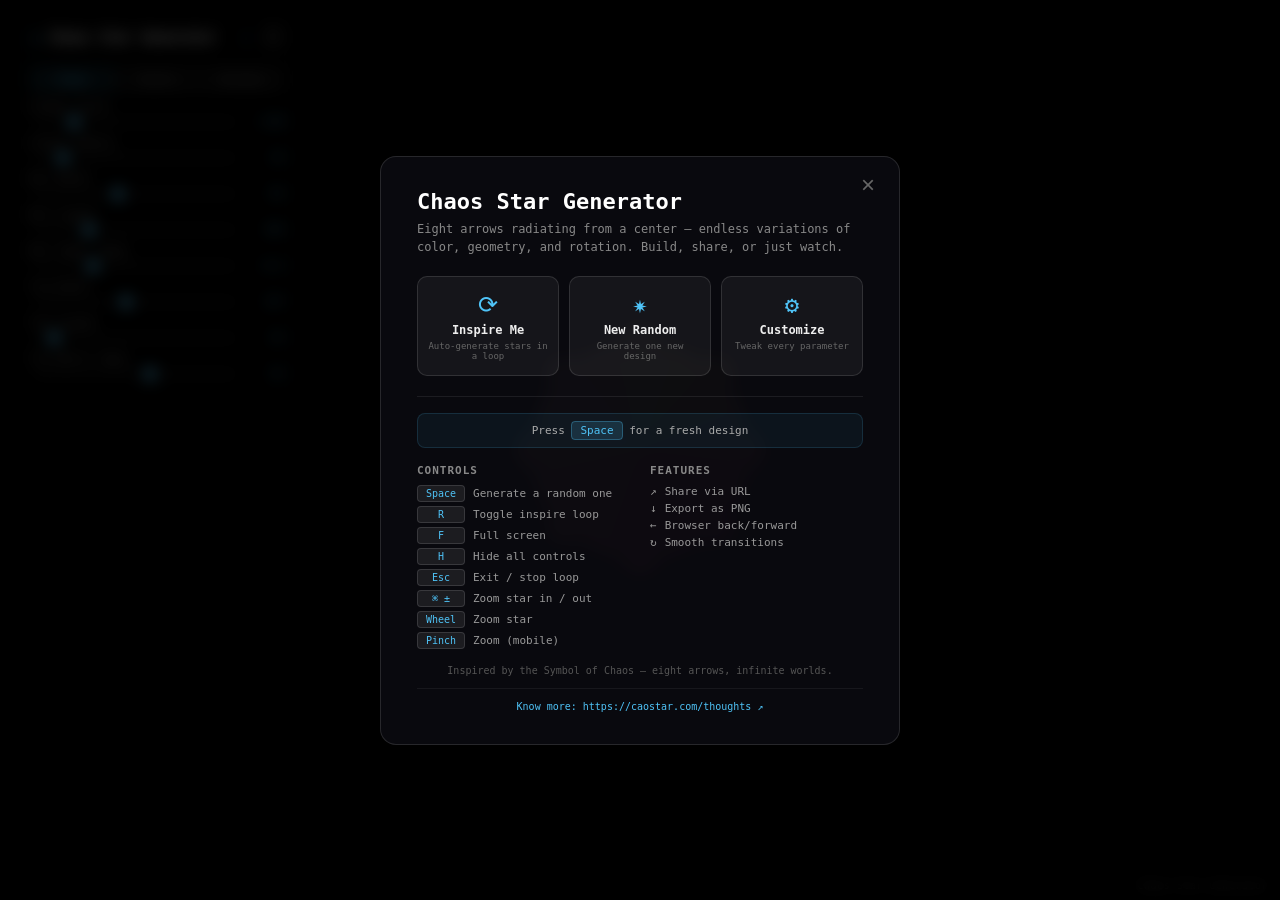
==== index.html @ b65d064f "v1: Chaos Star Generator - 8-arrow chaos star with full geometric control (bar, tip, notch, scale) -" ====
<!DOCTYPE html>
<html lang="en">
<head>
  <meta charset="UTF-8">
  <meta name="viewport" content="width=device-width, initial-scale=1.0, maximum-scale=1.0, user-scalable=no">
  <title>Chaos Star Generator</title>
  <meta name="description" content="Generate your own Chaos Star or just get some random inspiration.">
  <link rel="stylesheet" href="css/styles.css">
  <script src="https://cdn.jsdelivr.net/npm/gsap@3.12.5/dist/gsap.min.js"></script>
</head>
<body>
  <canvas id="starCanvas" width="1024" height="768"></canvas>

  <!-- Controls panel -->
  <div id="controls-panel" class="cp-panel">
    <div class="cp-tab" id="cpTabHeader">
      <span class="cp-tab-icon">✷</span>
      <span class="cp-tab-label">Chaos Star Generator</span>
      <span class="cp-tab-status" id="cpStatus">●</span>
      <button class="cp-help-btn" id="cpHelp" title="What is this?">?</button>
    </div>
    <div class="cp-body" id="cpBody">
      <!-- Tabs -->
      <div class="ctrl-tabs">
        <button class="ctrl-tab active" data-tab="shape">Shape</button>
        <button class="ctrl-tab" data-tab="colors">Colors</button>
        <button class="ctrl-tab" data-tab="actions">Actions</button>
      </div>

      <!-- Tab content containers -->
      <div class="ctrl-tab-content active" data-content="shape" id="tabShape"></div>
      <div class="ctrl-tab-content" data-content="colors" id="tabColors"></div>
      <div class="ctrl-tab-content" data-content="actions" id="tabActions">
        <button class="cp-btn cp-btn-start" id="reRandom">⟳ Inspire me randomly</button>
        <div class="cs-row">
          <div class="cs-label">Transition (ms)</div>
          <div class="cs-slider-wrap">
            <input type="range" id="speedSlider" class="cs-slider" min="100" max="3000" step="50" value="1700">
            <span class="cs-val" id="speedVal">1700</span>
          </div>
        </div>
        <div style="height:8px"></div>
        <button class="cp-btn" id="saveIt" style="width:100%; margin-bottom:6px;">↓ Save PNG</button>
        <label class="cs-toggle-wrap" style="margin-bottom:10px; gap:8px;">
          <input type="checkbox" id="chooseTransparent" class="cs-toggle" checked>
          <span class="cs-toggle-indicator"></span>
          <span style="font-size:10px; color:#aaa;">Transparent background</span>
        </label>
        <button class="cp-btn" id="copyUrlBtn" style="width:100%; margin-bottom:6px;">⌘ Copy share URL</button>
        <button class="cp-btn hiddenOnMobile" id="goFullScreen" style="width:100%;">⛶ Full screen</button>

        <div class="ctrl-keys" style="margin-top:14px;">
          <div class="ctrl-key-row"><kbd>Space</kbd><span>Generate a random one</span></div>
          <div class="ctrl-key-row"><kbd>R</kbd><span>Toggle inspire</span></div>
          <div class="ctrl-key-row"><kbd>F</kbd><span>Full screen</span></div>
          <div class="ctrl-key-row"><kbd>H</kbd><span>Hide controls</span></div>
          <div class="ctrl-key-row"><kbd>Esc</kbd><span>Exit / stop</span></div>
          <div class="ctrl-key-row"><kbd>⌘ /Wheel</kbd><span>Zoom star</span></div>
        </div>
      </div>
    </div>
  </div>

  <div id="bottomInfos">
    <span class="simpleText">Chaos Star Generator</span>
  </div>

  <div id="toast"></div>

  <div id="welcome-modal" style="display:none;">
    <div class="wm-card">
      <button class="wm-close" id="wmClose" aria-label="Close">×</button>
      <h2 class="wm-title">Chaos Star Generator</h2>
      <p class="wm-subtitle">
        Eight arrows radiating from a center — endless variations of color, geometry, and rotation.
        Build, share, or just watch.
      </p>

      <div class="wm-actions">
        <button class="wm-btn wm-btn-stream" data-action="inspire">
          <span class="wm-btn-icon">⟳</span>
          <span class="wm-btn-label">Inspire Me</span>
          <span class="wm-btn-desc">Auto-generate stars in a loop</span>
        </button>
        <button class="wm-btn wm-btn-hand" data-action="random">
          <span class="wm-btn-icon">✷</span>
          <span class="wm-btn-label">New Random</span>
          <span class="wm-btn-desc">Generate one new design</span>
        </button>
        <button class="wm-btn wm-btn-random" data-action="customize">
          <span class="wm-btn-icon">⚙</span>
          <span class="wm-btn-label">Customize</span>
          <span class="wm-btn-desc">Tweak every parameter</span>
        </button>
      </div>

      <div class="wm-divider"></div>

      <div class="wm-featured">
        <div class="wm-feat">
          Press <kbd>Space</kbd> for a fresh design
        </div>
      </div>

      <div class="wm-sections">
        <div class="wm-section">
          <h3>Controls</h3>
          <div class="wm-keys">
            <div class="wm-key-row"><kbd>Space</kbd><span>Generate a random one</span></div>
            <div class="wm-key-row"><kbd>R</kbd><span>Toggle inspire loop</span></div>
            <div class="wm-key-row"><kbd>F</kbd><span>Full screen</span></div>
            <div class="wm-key-row"><kbd>H</kbd><span>Hide all controls</span></div>
            <div class="wm-key-row"><kbd>Esc</kbd><span>Exit / stop loop</span></div>
            <div class="wm-key-row"><kbd>⌘ ±</kbd><span>Zoom star in / out</span></div>
            <div class="wm-key-row"><kbd>Wheel</kbd><span>Zoom star</span></div>
            <div class="wm-key-row"><kbd>Pinch</kbd><span>Zoom (mobile)</span></div>
          </div>
        </div>
        <div class="wm-section">
          <h3>Features</h3>
          <div class="wm-keys">
            <div class="wm-key-row"><span>↗</span><span>Share via URL</span></div>
            <div class="wm-key-row"><span>↓</span><span>Export as PNG</span></div>
            <div class="wm-key-row"><span>←</span><span>Browser back/forward</span></div>
            <div class="wm-key-row"><span>↻</span><span>Smooth transitions</span></div>
          </div>
        </div>
      </div>

      <p class="wm-footer">Inspired by the Symbol of Chaos — eight arrows, infinite worlds.</p>
      <div class="wm-links">
        <p>
          <a href="https://caostar.com/thoughts" target="_blank" rel="noopener">Know more: https://caostar.com/thoughts ↗</a>
        </p>
      </div>
    </div>
  </div>

  <script type="module" src="js/main.js"></script>
</body>
</html>
---- css/styles.css ----
* { box-sizing: border-box; }

html, body {
  margin: 0;
  padding: 0;
  height: 100%;
  overflow: hidden;
  background: #000;
  color: #eee;
  font-family: 'SF Mono', 'Fira Code', 'Menlo', 'Consolas', monospace;
  font-size: 12px;
  -webkit-text-size-adjust: 100%;
}

#starCanvas {
  display: block;
  position: absolute;
  inset: 0;
  width: 100%;
  height: 100%;
  background: #000;
}

/* --- Bottom info --- */
#bottomInfos {
  position: fixed;
  bottom: 8px;
  right: 12px;
  z-index: 10;
  pointer-events: none;
}
.simpleText {
  font-size: 10px;
  color: #555;
  letter-spacing: 0.5px;
}

/* --- Glass control panel (matches caostar /chaos-follows-you/) --- */
.cp-panel {
  position: fixed;
  left: 16px;
  top: 16px;
  display: flex;
  flex-direction: column;
  background: rgba(0, 0, 0, 0.85);
  border: 1px solid rgba(255, 255, 255, 0.15);
  border-radius: 12px;
  color: #eee;
  font-family: 'SF Mono', 'Fira Code', monospace;
  font-size: 12px;
  z-index: 10000;
  backdrop-filter: blur(10px);
  -webkit-backdrop-filter: blur(10px);
  box-shadow: 0 4px 24px rgba(0, 0, 0, 0.5);
  user-select: none;
  min-width: 44px;
  transition: width 0.2s ease;
}

.cp-tab {
  display: flex;
  align-items: center;
  gap: 8px;
  padding: 10px 14px;
  cursor: pointer;
  border-bottom: 1px solid transparent;
  border-radius: 12px 12px 0 0;
}
.cp-tab:hover { background: rgba(255, 255, 255, 0.04); }
.cp-panel.collapsed .cp-tab { border-radius: 12px; border-bottom-color: transparent; }
.cp-panel:not(.collapsed) .cp-tab { border-bottom-color: rgba(255, 255, 255, 0.1); }

.cp-tab-icon {
  font-size: 16px;
  color: #4fc3f7;
}
.cp-tab-label {
  font-weight: bold;
  font-size: 14px;
}
.cp-tab-status {
  margin-left: auto;
  font-size: 11px;
  color: #4fc3f7;
  transition: opacity 0.2s;
  opacity: 0.4;
}
.cp-tab-status.active {
  opacity: 1;
  animation: pulse 1.5s ease-in-out infinite;
}
@keyframes pulse {
  0%, 100% { opacity: 1; }
  50% { opacity: 0.4; }
}

.cp-body {
  padding: 10px 14px;
  width: 280px;
  max-height: calc(100vh - 80px);
  overflow-y: auto;
  scrollbar-width: thin;
  scrollbar-color: rgba(255, 255, 255, 0.15) transparent;
}
.cp-panel.collapsed .cp-body { display: none; }

.cp-body::-webkit-scrollbar { width: 5px; }
.cp-body::-webkit-scrollbar-thumb { background: rgba(255, 255, 255, 0.15); border-radius: 3px; }

/* --- Tabs inside panel --- */
.ctrl-tabs {
  display: flex;
  gap: 2px;
  margin-bottom: 10px;
}
.ctrl-tab {
  flex: 1;
  background: rgba(255, 255, 255, 0.05);
  border: 1px solid rgba(255, 255, 255, 0.1);
  color: #888;
  padding: 5px 4px;
  border-radius: 4px;
  cursor: pointer;
  font-size: 10px;
  font-family: inherit;
  transition: all 0.15s;
}
.ctrl-tab:hover { background: rgba(255, 255, 255, 0.1); color: #ccc; }
.ctrl-tab.active {
  background: rgba(79, 195, 247, 0.12);
  color: #4fc3f7;
  border-color: rgba(79, 195, 247, 0.3);
}

.ctrl-tab-content { display: none; }
.ctrl-tab-content.active { display: block; }

/* --- Control rows --- */
.cs-row {
  display: flex;
  flex-direction: column;
  gap: 4px;
  margin-bottom: 10px;
}
.cs-label {
  font-size: 10px;
  color: #aaa;
  letter-spacing: 0.5px;
}
.cs-slider-wrap {
  display: flex;
  align-items: center;
  gap: 8px;
}
.cs-slider {
  flex: 1;
  height: 4px;
  -webkit-appearance: none;
  appearance: none;
  background: rgba(255, 255, 255, 0.12);
  border-radius: 2px;
  outline: none;
  cursor: pointer;
}
.cs-slider::-webkit-slider-thumb {
  -webkit-appearance: none;
  width: 12px;
  height: 12px;
  background: #4fc3f7;
  border-radius: 50%;
  cursor: pointer;
  border: none;
}
.cs-slider::-moz-range-thumb {
  width: 12px;
  height: 12px;
  background: #4fc3f7;
  border-radius: 50%;
  cursor: pointer;
  border: none;
}
.cs-val {
  font-size: 10px;
  color: #4fc3f7;
  min-width: 36px;
  text-align: right;
  font-variant-numeric: tabular-nums;
}

/* Buttons */
.cp-btn {
  background: rgba(255, 255, 255, 0.08);
  border: 1px solid rgba(255, 255, 255, 0.15);
  color: #ddd;
  padding: 8px 12px;
  border-radius: 6px;
  cursor: pointer;
  font-size: 11px;
  font-family: inherit;
  transition: all 0.15s;
  width: 100%;
  margin-bottom: 6px;
}
.cp-btn:hover { background: rgba(255, 255, 255, 0.15); border-color: rgba(255, 255, 255, 0.25); }

.cp-btn-start {
  background: rgba(79, 195, 247, 0.12);
  border-color: rgba(79, 195, 247, 0.3);
  color: #4fc3f7;
  font-weight: bold;
  padding: 10px 12px;
}
.cp-btn-start:hover { background: rgba(79, 195, 247, 0.22); }
.cp-btn-start.active {
  background: rgba(79, 195, 247, 0.25);
  color: #fff;
  border-color: #4fc3f7;
  animation: pulse 1.5s ease-in-out infinite;
}

/* Toggle */
.cs-toggle-wrap {
  display: inline-flex;
  align-items: center;
  cursor: pointer;
}
.cs-toggle { display: none; }
.cs-toggle-indicator {
  width: 28px;
  height: 14px;
  background: rgba(255, 255, 255, 0.12);
  border-radius: 7px;
  position: relative;
  transition: background 0.2s;
  flex-shrink: 0;
}
.cs-toggle-indicator::after {
  content: '';
  position: absolute;
  top: 2px;
  left: 2px;
  width: 10px;
  height: 10px;
  background: #888;
  border-radius: 50%;
  transition: all 0.2s;
}
.cs-toggle:checked + .cs-toggle-indicator { background: rgba(79, 195, 247, 0.3); }
.cs-toggle:checked + .cs-toggle-indicator::after { left: 16px; background: #4fc3f7; }

/* Select dropdown */
.cs-select {
  flex: 1;
  background: rgba(255, 255, 255, 0.06);
  border: 1px solid rgba(255, 255, 255, 0.12);
  color: #ccc;
  padding: 5px 6px;
  border-radius: 4px;
  font-size: 10px;
  font-family: inherit;
  outline: none;
  text-transform: capitalize;
  cursor: pointer;
}
.cs-select:focus { border-color: rgba(79, 195, 247, 0.5); }

/* Color input */
.cs-color {
  -webkit-appearance: none;
  appearance: none;
  width: 36px;
  height: 22px;
  border: 1px solid rgba(255, 255, 255, 0.12);
  border-radius: 4px;
  cursor: pointer;
  background: none;
  padding: 0;
  flex-shrink: 0;
}
.cs-color::-webkit-color-swatch-wrapper { padding: 2px; }
.cs-color::-webkit-color-swatch { border: none; border-radius: 2px; }
.cs-color::-moz-color-swatch { border: none; border-radius: 2px; }

/* Color row layout */
.cs-color-row {
  display: flex;
  align-items: center;
  justify-content: space-between;
  margin-bottom: 10px;
}
.cs-color-row .cs-label { margin-bottom: 0; flex: 1; }

/* Gradient editor */
.gradient-preview {
  height: 16px;
  border: 1px solid rgba(255, 255, 255, 0.12);
  border-radius: 4px;
  margin: 6px 0;
}
.gradient-stops-list {
  display: flex;
  flex-direction: column;
  gap: 4px;
  max-height: 160px;
  overflow-y: auto;
  scrollbar-width: thin;
  scrollbar-color: rgba(255, 255, 255, 0.15) transparent;
}
.gradient-stop-row {
  display: grid;
  grid-template-columns: 30px 1fr 32px 18px;
  align-items: center;
  gap: 6px;
}
.gradient-stop-row .cs-color {
  width: 100%;
  height: 18px;
}
.gradient-pos-slider {
  -webkit-appearance: none;
  appearance: none;
  height: 3px;
  background: rgba(255, 255, 255, 0.12);
  border-radius: 2px;
  outline: none;
  cursor: pointer;
  width: 100%;
}
.gradient-pos-slider::-webkit-slider-thumb {
  -webkit-appearance: none;
  width: 10px;
  height: 10px;
  background: #4fc3f7;
  border-radius: 50%;
  cursor: pointer;
  border: none;
}
.gradient-pos-slider::-moz-range-thumb {
  width: 10px;
  height: 10px;
  background: #4fc3f7;
  border-radius: 50%;
  cursor: pointer;
  border: none;
}
.gradient-pos-label {
  font-size: 9.5px;
  color: #888;
  text-align: right;
  font-variant-numeric: tabular-nums;
}
.btn-remove {
  background: transparent;
  border: none;
  color: #666;
  cursor: pointer;
  font-size: 14px;
  padding: 0;
  line-height: 1;
}
.btn-remove:hover:not(:disabled) { color: #ff5555; }
.btn-remove:disabled { opacity: 0.25; cursor: default; }

.dg-add-stop {
  margin-top: 8px;
  background: rgba(255, 255, 255, 0.06);
  border: 1px solid rgba(255, 255, 255, 0.12);
  color: #aaa;
  font-family: inherit;
  font-size: 10px;
  padding: 5px 10px;
  border-radius: 4px;
  cursor: pointer;
  width: 100%;
  transition: all 0.15s;
}
.dg-add-stop:hover {
  background: rgba(255, 255, 255, 0.12);
  color: #ddd;
}

/* Keyboard shortcut rows */
.ctrl-keys {
  display: flex;
  flex-direction: column;
  gap: 4px;
  border-top: 1px solid rgba(255, 255, 255, 0.06);
  padding-top: 10px;
}
.ctrl-key-row {
  display: flex;
  align-items: center;
  gap: 8px;
  font-size: 10px;
}
.ctrl-key-row kbd {
  background: rgba(255, 255, 255, 0.1);
  border: 1px solid rgba(255, 255, 255, 0.15);
  border-radius: 3px;
  padding: 2px 6px;
  font-size: 10px;
  font-family: inherit;
  color: #4fc3f7;
  min-width: 50px;
  text-align: center;
}
.ctrl-key-row span { color: #aaa; }

/* Hide controls (H key) */
.controls-hidden #controls-panel,
.controls-hidden #bottomInfos { display: none; }

/* Toast */
#toast {
  position: fixed;
  bottom: 32px;
  left: 50%;
  transform: translateX(-50%) translateY(80px);
  background: rgba(0, 0, 0, 0.85);
  color: #4fc3f7;
  border: 1px solid rgba(79, 195, 247, 0.3);
  padding: 10px 18px;
  border-radius: 8px;
  font-size: 11px;
  backdrop-filter: blur(10px);
  -webkit-backdrop-filter: blur(10px);
  opacity: 0;
  transition: transform 0.3s, opacity 0.3s;
  pointer-events: none;
  z-index: 1000;
}
#toast.show {
  transform: translateX(-50%) translateY(0);
  opacity: 1;
}

/* --- Welcome modal (matches caostar /chaos-follows-you/) --- */
#welcome-modal {
  position: fixed;
  inset: 0;
  display: flex;
  align-items: center;
  justify-content: center;
  background: rgba(0, 0, 0, 0.7);
  z-index: 50000;
  opacity: 0;
  transition: opacity 0.4s ease;
  backdrop-filter: blur(8px);
  -webkit-backdrop-filter: blur(8px);
}
#welcome-modal.visible { opacity: 1; }

.wm-card {
  position: relative;
  background: rgba(10, 10, 15, 0.95);
  border: 1px solid rgba(255, 255, 255, 0.12);
  border-radius: 16px;
  padding: 32px 36px;
  max-width: 520px;
  width: calc(100vw - 40px);
  max-height: calc(100vh - 40px);
  overflow-y: auto;
  color: #ddd;
  font-family: 'SF Mono', 'Fira Code', monospace;
  box-shadow: 0 8px 40px rgba(0, 0, 0, 0.6);
  scrollbar-width: thin;
  scrollbar-color: rgba(255, 255, 255, 0.1) transparent;
}

.wm-close {
  position: absolute;
  top: 12px;
  right: 16px;
  background: none;
  border: none;
  color: #666;
  font-size: 24px;
  cursor: pointer;
  padding: 4px 8px;
  line-height: 1;
  transition: color 0.15s;
}
.wm-close:hover { color: #eee; }

.wm-title {
  font-size: 22px;
  font-weight: bold;
  color: #fff;
  margin: 0 0 6px;
}
.wm-subtitle {
  font-size: 12px;
  color: #888;
  margin: 0 0 20px;
  line-height: 1.5;
}

.wm-actions {
  display: flex;
  gap: 10px;
  margin-bottom: 20px;
}
.wm-btn {
  flex: 1;
  display: flex;
  flex-direction: column;
  align-items: center;
  gap: 4px;
  padding: 14px 8px;
  background: rgba(255, 255, 255, 0.05);
  border: 1px solid rgba(255, 255, 255, 0.12);
  border-radius: 10px;
  color: #ddd;
  cursor: pointer;
  font-family: inherit;
  transition: all 0.2s;
}
.wm-btn:hover {
  background: rgba(255, 255, 255, 0.1);
  border-color: rgba(255, 255, 255, 0.25);
  transform: translateY(-2px);
}
.wm-btn-icon { font-size: 24px; color: #4fc3f7; }
.wm-btn-label { font-size: 12px; font-weight: bold; color: #eee; }
.wm-btn-desc { font-size: 9px; color: #666; text-align: center; }

.wm-btn-stream:hover { border-color: rgba(79, 195, 247, 0.4); }
.wm-btn-hand:hover { border-color: rgba(129, 199, 132, 0.4); }
.wm-btn-random:hover { border-color: rgba(255, 183, 77, 0.4); }

.wm-divider {
  height: 1px;
  background: rgba(255, 255, 255, 0.08);
  margin: 0 0 16px;
}

.wm-featured {
  display: flex;
  gap: 16px;
  margin-bottom: 16px;
}
.wm-feat {
  flex: 1;
  background: rgba(79, 195, 247, 0.06);
  border: 1px solid rgba(79, 195, 247, 0.15);
  border-radius: 8px;
  padding: 10px 12px;
  font-size: 11px;
  color: #aaa;
  text-align: center;
}
.wm-feat kbd {
  background: rgba(79, 195, 247, 0.15);
  border: 1px solid rgba(79, 195, 247, 0.3);
  border-radius: 4px;
  padding: 2px 8px;
  font-size: 11px;
  font-family: inherit;
  color: #4fc3f7;
}

.wm-sections {
  display: flex;
  gap: 20px;
  margin-bottom: 16px;
}
.wm-section { flex: 1; }
.wm-section h3 {
  font-size: 11px;
  color: #888;
  margin: 0 0 8px;
  text-transform: uppercase;
  letter-spacing: 1px;
  font-weight: bold;
}
.wm-keys {
  display: flex;
  flex-direction: column;
  gap: 4px;
}
.wm-key-row {
  display: flex;
  align-items: center;
  gap: 8px;
  font-size: 11px;
}
.wm-key-row kbd {
  background: rgba(255, 255, 255, 0.08);
  border: 1px solid rgba(255, 255, 255, 0.12);
  border-radius: 4px;
  padding: 2px 8px;
  font-size: 10px;
  font-family: inherit;
  color: #4fc3f7;
  min-width: 48px;
  text-align: center;
}
.wm-key-row span { color: #999; }

.wm-footer {
  font-size: 10px;
  color: #555;
  text-align: center;
  margin: 0 0 12px;
}
.wm-links {
  border-top: 1px solid rgba(255, 255, 255, 0.06);
  padding-top: 12px;
}
.wm-links p {
  font-size: 10px;
  color: #666;
  margin: 0;
  text-align: center;
}
.wm-links a {
  color: #4fc3f7;
  text-decoration: none;
  transition: color 0.15s;
}
.wm-links a:hover { color: #81d4fa; }

/* "?" help icon on the panel header */
.cp-help-btn {
  background: rgba(255, 255, 255, 0.08);
  border: 1px solid rgba(255, 255, 255, 0.15);
  color: #aaa;
  width: 20px;
  height: 20px;
  border-radius: 50%;
  font-size: 11px;
  cursor: pointer;
  font-family: inherit;
  display: inline-flex;
  align-items: center;
  justify-content: center;
  margin-left: 6px;
  padding: 0;
  transition: all 0.15s;
}
.cp-help-btn:hover {
  background: rgba(79, 195, 247, 0.2);
  border-color: rgba(79, 195, 247, 0.4);
  color: #4fc3f7;
}

@media (max-width: 700px) {
  .hiddenOnMobile { display: none; }

  .cp-panel {
    left: 8px;
    top: 8px;
    right: 8px;
    width: auto;
    max-width: calc(100vw - 16px);
  }
  .cp-body {
    width: 100%;
    max-height: calc(100vh - 80px);
    max-height: calc(100dvh - 80px);
    padding: 12px 14px;
  }

  /* Bigger touch targets on mobile */
  .ctrl-tab { padding: 8px 6px; font-size: 12px; }
  .cs-slider { height: 8px; border-radius: 4px; }
  .cs-slider::-webkit-slider-thumb { width: 20px; height: 20px; }
  .cs-slider::-moz-range-thumb { width: 20px; height: 20px; }
  .gradient-pos-slider { height: 6px; }
  .gradient-pos-slider::-webkit-slider-thumb { width: 16px; height: 16px; }
  .gradient-pos-slider::-moz-range-thumb { width: 16px; height: 16px; }
  .cs-toggle-indicator { width: 36px; height: 18px; border-radius: 9px; }
  .cs-toggle-indicator::after { width: 14px; height: 14px; }
  .cs-toggle:checked + .cs-toggle-indicator::after { left: 20px; }
  .cs-color { height: 28px; }
  .cp-btn { padding: 10px 14px; font-size: 12px; }
  .cs-val { font-size: 11px; }
  .cs-label { font-size: 11px; }

  .gradient-stops-list { max-height: 180px; }
  .gradient-stop-row { grid-template-columns: 36px 1fr 36px 24px; gap: 8px; }

  #bottomInfos { display: none; }

  /* Welcome modal */
  .wm-card {
    padding: 20px 18px;
    border-radius: 12px;
    max-height: calc(100vh - 24px);
    max-height: calc(100dvh - 24px);
  }
  .wm-title { font-size: 18px; }
  .wm-actions { flex-direction: column; gap: 8px; }
  .wm-btn { flex-direction: row; gap: 10px; padding: 12px 16px; align-items: center; }
  .wm-btn-icon { font-size: 22px; }
  .wm-btn-label { font-size: 14px; }
  .wm-btn-desc { font-size: 11px; text-align: left; }
  .wm-sections { flex-direction: column; gap: 8px; }
  .wm-featured { flex-direction: column; gap: 6px; }
}

/* Prevent iOS-style page scroll bounce */
html, body { overscroll-behavior: none; touch-action: none; }
#controls-panel, #welcome-modal { touch-action: auto; }
.cs-slider, .gradient-pos-slider, .cs-color, .cs-select, input, button, select, label {
  touch-action: manipulation;
}
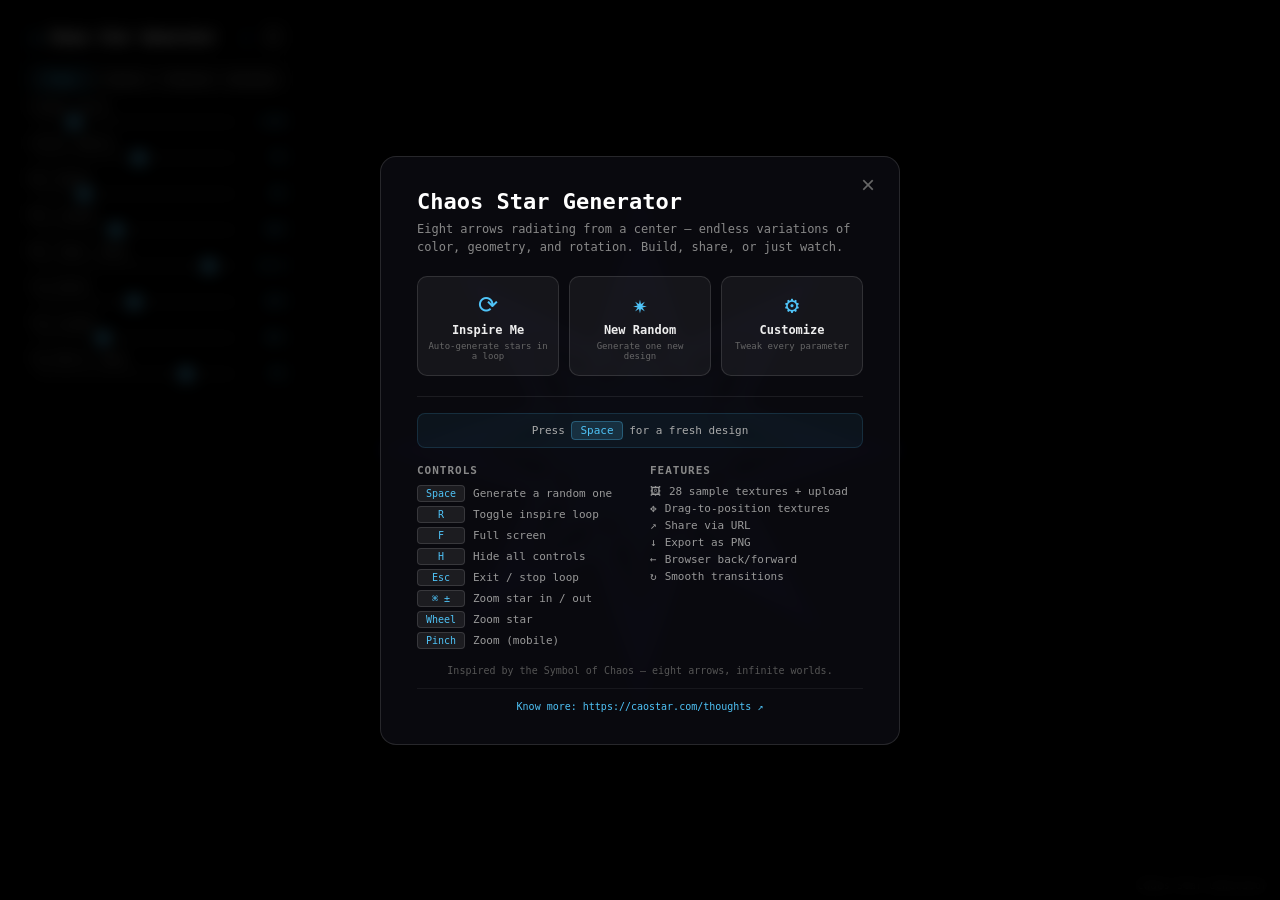
==== commit 30e1e735: "first deploy" ====
--- a/index.html
+++ b/index.html
@@ -2,10 +2,55 @@
 <html lang="en">
 <head>
   <meta charset="UTF-8">
-  <meta name="viewport" content="width=device-width, initial-scale=1.0, maximum-scale=1.0, user-scalable=no">
+  <meta name="viewport" content="width=device-width, initial-scale=1.0, maximum-scale=1.0, user-scalable=no, viewport-fit=cover">
+  <meta name="theme-color" content="#000000">
+  <meta name="color-scheme" content="dark">
+
   <title>Chaos Star Generator</title>
   <meta name="description" content="Generate your own Chaos Star or just get some random inspiration.">
-  <link rel="stylesheet" href="css/styles.css">
+  <meta name="application-name" content="Chaos Star">
+
+  <!-- PWA / Add to Home Screen -->
+  <link rel="manifest" href="manifest.webmanifest">
+  <meta name="mobile-web-app-capable" content="yes">
+  <meta name="apple-mobile-web-app-capable" content="yes">
+  <meta name="apple-mobile-web-app-title" content="Chaos Star">
+  <meta name="apple-mobile-web-app-status-bar-style" content="black-translucent">
+
+  <!-- Icons -->
+  <link rel="icon" type="image/png" href="chaos-star-generator-files/assets/160x160.png">
+  <link rel="shortcut icon" href="chaos-star-generator-files/assets/160x160.png">
+  <link rel="apple-touch-icon" sizes="57x57" href="chaos-star-generator-files/assets/57x57.png">
+  <link rel="apple-touch-icon" sizes="72x72" href="chaos-star-generator-files/assets/72x72.png">
+  <link rel="apple-touch-icon" sizes="114x114" href="chaos-star-generator-files/assets/114x114.png">
+  <link rel="apple-touch-icon" sizes="160x160" href="chaos-star-generator-files/assets/160x160.png">
+  <link rel="apple-touch-icon" href="chaos-star-generator-files/assets/160x160.png">
+  <link rel="apple-touch-startup-image" href="chaos-star-generator-files/assets/startup.png">
+
+  <!-- Open Graph -->
+  <meta property="og:type" content="website">
+  <meta property="og:url" content="https://caostar.com/">
+  <meta property="og:title" content="Chaos Star Generator">
+  <meta property="og:description" content="Generate your own Chaos Star or just get some random inspiration.">
+  <meta property="og:image" content="chaos-star-generator-files/assets/160x160.png">
+  <meta property="og:image:width" content="160">
+  <meta property="og:image:height" content="160">
+  <meta property="og:image:alt" content="Chaos Star icon">
+  <meta property="fb:app_id" content="547136968660417">
+
+  <!-- Twitter card -->
+  <meta name="twitter:card" content="summary_large_image">
+  <meta name="twitter:title" content="Chaos Star Generator">
+  <meta name="twitter:description" content="Generate your own Chaos Star or just get some random inspiration.">
+  <meta name="twitter:image" content="chaos-star-generator-files/assets/160x160.png">
+
+  <!-- Microsoft tile -->
+  <meta name="msapplication-TileColor" content="#000000">
+  <meta name="msapplication-TileImage" content="chaos-star-generator-files/assets/160x160.png">
+
+  <link rel="canonical" href="./">
+
+  <link rel="stylesheet" href="chaos-star-generator-files/css/styles.css">
   <script src="https://cdn.jsdelivr.net/npm/gsap@3.12.5/dist/gsap.min.js"></script>
 </head>
 <body>
@@ -24,12 +69,14 @@
       <div class="ctrl-tabs">
         <button class="ctrl-tab active" data-tab="shape">Shape</button>
         <button class="ctrl-tab" data-tab="colors">Colors</button>
+        <button class="ctrl-tab" data-tab="texture">Texture</button>
         <button class="ctrl-tab" data-tab="actions">Actions</button>
       </div>
 
       <!-- Tab content containers -->
       <div class="ctrl-tab-content active" data-content="shape" id="tabShape"></div>
       <div class="ctrl-tab-content" data-content="colors" id="tabColors"></div>
+      <div class="ctrl-tab-content" data-content="texture" id="tabTexture"></div>
       <div class="ctrl-tab-content" data-content="actions" id="tabActions">
         <button class="cp-btn cp-btn-start" id="reRandom">⟳ Inspire me randomly</button>
         <div class="cs-row">
@@ -119,6 +166,8 @@
         <div class="wm-section">
           <h3>Features</h3>
           <div class="wm-keys">
+            <div class="wm-key-row"><span>🖼</span><span>28 sample textures + upload</span></div>
+            <div class="wm-key-row"><span>✥</span><span>Drag-to-position textures</span></div>
             <div class="wm-key-row"><span>↗</span><span>Share via URL</span></div>
             <div class="wm-key-row"><span>↓</span><span>Export as PNG</span></div>
             <div class="wm-key-row"><span>←</span><span>Browser back/forward</span></div>
@@ -136,6 +185,6 @@
     </div>
   </div>
 
-  <script type="module" src="js/main.js"></script>
+  <script type="module" src="chaos-star-generator-files/js/main.js"></script>
 </body>
 </html>
--- a/chaos-star-generator-files/css/styles.css
+++ b/chaos-star-generator-files/css/styles.css
@@ -0,0 +1,761 @@
+* { box-sizing: border-box; }
+
+html, body {
+  margin: 0;
+  padding: 0;
+  height: 100%;
+  overflow: hidden;
+  background: #000;
+  color: #eee;
+  font-family: 'SF Mono', 'Fira Code', 'Menlo', 'Consolas', monospace;
+  font-size: 12px;
+  -webkit-text-size-adjust: 100%;
+}
+
+#starCanvas {
+  display: block;
+  position: absolute;
+  inset: 0;
+  width: 100%;
+  height: 100%;
+  background: #000;
+}
+
+/* --- Bottom info --- */
+#bottomInfos {
+  position: fixed;
+  bottom: 8px;
+  right: 12px;
+  z-index: 10;
+  pointer-events: none;
+}
+.simpleText {
+  font-size: 10px;
+  color: #555;
+  letter-spacing: 0.5px;
+}
+
+/* --- Glass control panel (matches caostar /chaos-follows-you/) --- */
+.cp-panel {
+  position: fixed;
+  left: 16px;
+  top: 16px;
+  display: flex;
+  flex-direction: column;
+  background: rgba(0, 0, 0, 0.85);
+  border: 1px solid rgba(255, 255, 255, 0.15);
+  border-radius: 12px;
+  color: #eee;
+  font-family: 'SF Mono', 'Fira Code', monospace;
+  font-size: 12px;
+  z-index: 10000;
+  backdrop-filter: blur(10px);
+  -webkit-backdrop-filter: blur(10px);
+  box-shadow: 0 4px 24px rgba(0, 0, 0, 0.5);
+  user-select: none;
+  min-width: 44px;
+  transition: width 0.2s ease;
+}
+
+.cp-tab {
+  display: flex;
+  align-items: center;
+  gap: 8px;
+  padding: 10px 14px;
+  cursor: pointer;
+  border-bottom: 1px solid transparent;
+  border-radius: 12px 12px 0 0;
+}
+.cp-tab:hover { background: rgba(255, 255, 255, 0.04); }
+.cp-panel.collapsed .cp-tab { border-radius: 12px; border-bottom-color: transparent; }
+.cp-panel:not(.collapsed) .cp-tab { border-bottom-color: rgba(255, 255, 255, 0.1); }
+
+.cp-tab-icon {
+  font-size: 16px;
+  color: #4fc3f7;
+}
+.cp-tab-label {
+  font-weight: bold;
+  font-size: 14px;
+}
+.cp-tab-status {
+  margin-left: auto;
+  font-size: 11px;
+  color: #4fc3f7;
+  transition: opacity 0.2s;
+  opacity: 0.4;
+}
+.cp-tab-status.active {
+  opacity: 1;
+  animation: pulse 1.5s ease-in-out infinite;
+}
+@keyframes pulse {
+  0%, 100% { opacity: 1; }
+  50% { opacity: 0.4; }
+}
+
+.cp-body {
+  padding: 10px 14px;
+  width: 280px;
+  max-height: calc(100vh - 80px);
+  overflow-y: auto;
+  scrollbar-width: thin;
+  scrollbar-color: rgba(255, 255, 255, 0.15) transparent;
+}
+.cp-panel.collapsed .cp-body { display: none; }
+
+.cp-body::-webkit-scrollbar { width: 5px; }
+.cp-body::-webkit-scrollbar-thumb { background: rgba(255, 255, 255, 0.15); border-radius: 3px; }
+
+/* --- Tabs inside panel --- */
+.ctrl-tabs {
+  display: flex;
+  gap: 2px;
+  margin-bottom: 10px;
+}
+.ctrl-tab {
+  flex: 1;
+  background: rgba(255, 255, 255, 0.05);
+  border: 1px solid rgba(255, 255, 255, 0.1);
+  color: #888;
+  padding: 5px 4px;
+  border-radius: 4px;
+  cursor: pointer;
+  font-size: 10px;
+  font-family: inherit;
+  transition: all 0.15s;
+}
+.ctrl-tab:hover { background: rgba(255, 255, 255, 0.1); color: #ccc; }
+.ctrl-tab.active {
+  background: rgba(79, 195, 247, 0.12);
+  color: #4fc3f7;
+  border-color: rgba(79, 195, 247, 0.3);
+}
+
+.ctrl-tab-content { display: none; }
+.ctrl-tab-content.active { display: block; }
+
+/* --- Control rows --- */
+.cs-row {
+  display: flex;
+  flex-direction: column;
+  gap: 4px;
+  margin-bottom: 10px;
+}
+.cs-label {
+  font-size: 10px;
+  color: #aaa;
+  letter-spacing: 0.5px;
+}
+.cs-slider-wrap {
+  display: flex;
+  align-items: center;
+  gap: 8px;
+}
+.cs-slider {
+  flex: 1;
+  height: 4px;
+  -webkit-appearance: none;
+  appearance: none;
+  background: rgba(255, 255, 255, 0.12);
+  border-radius: 2px;
+  outline: none;
+  cursor: pointer;
+}
+.cs-slider::-webkit-slider-thumb {
+  -webkit-appearance: none;
+  width: 12px;
+  height: 12px;
+  background: #4fc3f7;
+  border-radius: 50%;
+  cursor: pointer;
+  border: none;
+}
+.cs-slider::-moz-range-thumb {
+  width: 12px;
+  height: 12px;
+  background: #4fc3f7;
+  border-radius: 50%;
+  cursor: pointer;
+  border: none;
+}
+.cs-val {
+  font-size: 10px;
+  color: #4fc3f7;
+  min-width: 36px;
+  text-align: right;
+  font-variant-numeric: tabular-nums;
+}
+
+/* Buttons */
+.cp-btn {
+  background: rgba(255, 255, 255, 0.08);
+  border: 1px solid rgba(255, 255, 255, 0.15);
+  color: #ddd;
+  padding: 8px 12px;
+  border-radius: 6px;
+  cursor: pointer;
+  font-size: 11px;
+  font-family: inherit;
+  transition: all 0.15s;
+  width: 100%;
+  margin-bottom: 6px;
+}
+.cp-btn:hover { background: rgba(255, 255, 255, 0.15); border-color: rgba(255, 255, 255, 0.25); }
+
+.cp-btn-start {
+  background: rgba(79, 195, 247, 0.12);
+  border-color: rgba(79, 195, 247, 0.3);
+  color: #4fc3f7;
+  font-weight: bold;
+  padding: 10px 12px;
+}
+.cp-btn-start:hover { background: rgba(79, 195, 247, 0.22); }
+.cp-btn-start.active {
+  background: rgba(79, 195, 247, 0.25);
+  color: #fff;
+  border-color: #4fc3f7;
+  animation: pulse 1.5s ease-in-out infinite;
+}
+
+/* Toggle */
+.cs-toggle-wrap {
+  display: inline-flex;
+  align-items: center;
+  cursor: pointer;
+}
+.cs-toggle { display: none; }
+.cs-toggle-indicator {
+  width: 28px;
+  height: 14px;
+  background: rgba(255, 255, 255, 0.12);
+  border-radius: 7px;
+  position: relative;
+  transition: background 0.2s;
+  flex-shrink: 0;
+}
+.cs-toggle-indicator::after {
+  content: '';
+  position: absolute;
+  top: 2px;
+  left: 2px;
+  width: 10px;
+  height: 10px;
+  background: #888;
+  border-radius: 50%;
+  transition: all 0.2s;
+}
+.cs-toggle:checked + .cs-toggle-indicator { background: rgba(79, 195, 247, 0.3); }
+.cs-toggle:checked + .cs-toggle-indicator::after { left: 16px; background: #4fc3f7; }
+
+/* Select dropdown */
+.cs-select {
+  flex: 1;
+  background: rgba(255, 255, 255, 0.06);
+  border: 1px solid rgba(255, 255, 255, 0.12);
+  color: #ccc;
+  padding: 5px 6px;
+  border-radius: 4px;
+  font-size: 10px;
+  font-family: inherit;
+  outline: none;
+  text-transform: capitalize;
+  cursor: pointer;
+}
+.cs-select:focus { border-color: rgba(79, 195, 247, 0.5); }
+
+/* Color input */
+.cs-color {
+  -webkit-appearance: none;
+  appearance: none;
+  width: 36px;
+  height: 22px;
+  border: 1px solid rgba(255, 255, 255, 0.12);
+  border-radius: 4px;
+  cursor: pointer;
+  background: none;
+  padding: 0;
+  flex-shrink: 0;
+}
+.cs-color::-webkit-color-swatch-wrapper { padding: 2px; }
+.cs-color::-webkit-color-swatch { border: none; border-radius: 2px; }
+.cs-color::-moz-color-swatch { border: none; border-radius: 2px; }
+
+/* Color row layout */
+.cs-color-row {
+  display: flex;
+  align-items: center;
+  justify-content: space-between;
+  margin-bottom: 10px;
+}
+.cs-color-row .cs-label { margin-bottom: 0; flex: 1; }
+
+/* Gradient editor */
+.gradient-preview {
+  height: 16px;
+  border: 1px solid rgba(255, 255, 255, 0.12);
+  border-radius: 4px;
+  margin: 6px 0;
+}
+.gradient-stops-list {
+  display: flex;
+  flex-direction: column;
+  gap: 4px;
+  max-height: 160px;
+  overflow-y: auto;
+  scrollbar-width: thin;
+  scrollbar-color: rgba(255, 255, 255, 0.15) transparent;
+}
+.gradient-stop-row {
+  display: grid;
+  grid-template-columns: 30px 1fr 32px 18px;
+  align-items: center;
+  gap: 6px;
+}
+.gradient-stop-row .cs-color {
+  width: 100%;
+  height: 18px;
+}
+.gradient-pos-slider {
+  -webkit-appearance: none;
+  appearance: none;
+  height: 3px;
+  background: rgba(255, 255, 255, 0.12);
+  border-radius: 2px;
+  outline: none;
+  cursor: pointer;
+  width: 100%;
+}
+.gradient-pos-slider::-webkit-slider-thumb {
+  -webkit-appearance: none;
+  width: 10px;
+  height: 10px;
+  background: #4fc3f7;
+  border-radius: 50%;
+  cursor: pointer;
+  border: none;
+}
+.gradient-pos-slider::-moz-range-thumb {
+  width: 10px;
+  height: 10px;
+  background: #4fc3f7;
+  border-radius: 50%;
+  cursor: pointer;
+  border: none;
+}
+.gradient-pos-label {
+  font-size: 9.5px;
+  color: #888;
+  text-align: right;
+  font-variant-numeric: tabular-nums;
+}
+.btn-remove {
+  background: transparent;
+  border: none;
+  color: #666;
+  cursor: pointer;
+  font-size: 14px;
+  padding: 0;
+  line-height: 1;
+}
+.btn-remove:hover:not(:disabled) { color: #ff5555; }
+.btn-remove:disabled { opacity: 0.25; cursor: default; }
+
+.dg-add-stop {
+  margin-top: 8px;
+  background: rgba(255, 255, 255, 0.06);
+  border: 1px solid rgba(255, 255, 255, 0.12);
+  color: #aaa;
+  font-family: inherit;
+  font-size: 10px;
+  padding: 5px 10px;
+  border-radius: 4px;
+  cursor: pointer;
+  width: 100%;
+  transition: all 0.15s;
+}
+.dg-add-stop:hover {
+  background: rgba(255, 255, 255, 0.12);
+  color: #ddd;
+}
+
+/* Keyboard shortcut rows */
+.ctrl-keys {
+  display: flex;
+  flex-direction: column;
+  gap: 4px;
+  border-top: 1px solid rgba(255, 255, 255, 0.06);
+  padding-top: 10px;
+}
+.ctrl-key-row {
+  display: flex;
+  align-items: center;
+  gap: 8px;
+  font-size: 10px;
+}
+.ctrl-key-row kbd {
+  background: rgba(255, 255, 255, 0.1);
+  border: 1px solid rgba(255, 255, 255, 0.15);
+  border-radius: 3px;
+  padding: 2px 6px;
+  font-size: 10px;
+  font-family: inherit;
+  color: #4fc3f7;
+  min-width: 50px;
+  text-align: center;
+}
+.ctrl-key-row span { color: #aaa; }
+
+/* --- Texture tab --- */
+.tx-mode-row {
+  display: flex;
+  gap: 4px;
+}
+.tx-mode-row .ctrl-tab { padding: 5px 6px; }
+
+.tx-grid {
+  display: grid;
+  grid-template-columns: repeat(7, 1fr);
+  gap: 4px;
+  margin: 8px 0 12px;
+  max-height: 220px;
+  overflow-y: auto;
+  scrollbar-width: thin;
+  scrollbar-color: rgba(255, 255, 255, 0.15) transparent;
+}
+.tx-cell {
+  aspect-ratio: 1;
+  background-size: cover;
+  background-position: center;
+  border: 1px solid rgba(255, 255, 255, 0.12);
+  border-radius: 4px;
+  cursor: pointer;
+  padding: 0;
+  transition: border-color 0.15s, box-shadow 0.15s, filter 0.15s;
+}
+.tx-cell:hover {
+  border-color: rgba(79, 195, 247, 0.6);
+  box-shadow: 0 0 0 2px rgba(79, 195, 247, 0.3);
+  filter: brightness(1.15);
+}
+.tx-cell.active {
+  border-color: #4fc3f7;
+  box-shadow: 0 0 0 2px #4fc3f7;
+}
+
+/* Drag mode cursor */
+body.texture-drag #starCanvas { cursor: grab; }
+body.texture-drag #starCanvas:active { cursor: grabbing; }
+
+/* Hide controls (H key) */
+.controls-hidden #controls-panel,
+.controls-hidden #bottomInfos { display: none; }
+
+/* Toast */
+#toast {
+  position: fixed;
+  bottom: 32px;
+  left: 50%;
+  transform: translateX(-50%) translateY(80px);
+  background: rgba(0, 0, 0, 0.85);
+  color: #4fc3f7;
+  border: 1px solid rgba(79, 195, 247, 0.3);
+  padding: 10px 32px 10px 18px;
+  border-radius: 8px;
+  font-size: 11px;
+  backdrop-filter: blur(10px);
+  -webkit-backdrop-filter: blur(10px);
+  opacity: 0;
+  transition: transform 0.3s, opacity 0.3s;
+  pointer-events: none;
+  z-index: 1000;
+  max-width: calc(100vw - 40px);
+  cursor: pointer;
+}
+#toast.show {
+  transform: translateX(-50%) translateY(0);
+  opacity: 1;
+  pointer-events: auto;
+}
+#toast.show::after {
+  content: '×';
+  position: absolute;
+  top: 4px;
+  right: 8px;
+  font-size: 16px;
+  color: #888;
+  line-height: 1;
+}
+#toast:hover::after { color: #fff; }
+
+/* --- Welcome modal (matches caostar /chaos-follows-you/) --- */
+#welcome-modal {
+  position: fixed;
+  inset: 0;
+  display: flex;
+  align-items: center;
+  justify-content: center;
+  background: rgba(0, 0, 0, 0.7);
+  z-index: 50000;
+  opacity: 0;
+  transition: opacity 0.4s ease;
+  backdrop-filter: blur(8px);
+  -webkit-backdrop-filter: blur(8px);
+}
+#welcome-modal.visible { opacity: 1; }
+
+.wm-card {
+  position: relative;
+  background: rgba(10, 10, 15, 0.95);
+  border: 1px solid rgba(255, 255, 255, 0.12);
+  border-radius: 16px;
+  padding: 32px 36px;
+  max-width: 520px;
+  width: calc(100vw - 40px);
+  max-height: calc(100vh - 40px);
+  overflow-y: auto;
+  color: #ddd;
+  font-family: 'SF Mono', 'Fira Code', monospace;
+  box-shadow: 0 8px 40px rgba(0, 0, 0, 0.6);
+  scrollbar-width: thin;
+  scrollbar-color: rgba(255, 255, 255, 0.1) transparent;
+}
+
+.wm-close {
+  position: absolute;
+  top: 12px;
+  right: 16px;
+  background: none;
+  border: none;
+  color: #666;
+  font-size: 24px;
+  cursor: pointer;
+  padding: 4px 8px;
+  line-height: 1;
+  transition: color 0.15s;
+}
+.wm-close:hover { color: #eee; }
+
+.wm-title {
+  font-size: 22px;
+  font-weight: bold;
+  color: #fff;
+  margin: 0 0 6px;
+}
+.wm-subtitle {
+  font-size: 12px;
+  color: #888;
+  margin: 0 0 20px;
+  line-height: 1.5;
+}
+
+.wm-actions {
+  display: flex;
+  gap: 10px;
+  margin-bottom: 20px;
+}
+.wm-btn {
+  flex: 1;
+  display: flex;
+  flex-direction: column;
+  align-items: center;
+  gap: 4px;
+  padding: 14px 8px;
+  background: rgba(255, 255, 255, 0.05);
+  border: 1px solid rgba(255, 255, 255, 0.12);
+  border-radius: 10px;
+  color: #ddd;
+  cursor: pointer;
+  font-family: inherit;
+  transition: all 0.2s;
+}
+.wm-btn:hover {
+  background: rgba(255, 255, 255, 0.1);
+  border-color: rgba(255, 255, 255, 0.25);
+  transform: translateY(-2px);
+}
+.wm-btn-icon { font-size: 24px; color: #4fc3f7; }
+.wm-btn-label { font-size: 12px; font-weight: bold; color: #eee; }
+.wm-btn-desc { font-size: 9px; color: #666; text-align: center; }
+
+.wm-btn-stream:hover { border-color: rgba(79, 195, 247, 0.4); }
+.wm-btn-hand:hover { border-color: rgba(129, 199, 132, 0.4); }
+.wm-btn-random:hover { border-color: rgba(255, 183, 77, 0.4); }
+
+.wm-divider {
+  height: 1px;
+  background: rgba(255, 255, 255, 0.08);
+  margin: 0 0 16px;
+}
+
+.wm-featured {
+  display: flex;
+  gap: 16px;
+  margin-bottom: 16px;
+}
+.wm-feat {
+  flex: 1;
+  background: rgba(79, 195, 247, 0.06);
+  border: 1px solid rgba(79, 195, 247, 0.15);
+  border-radius: 8px;
+  padding: 10px 12px;
+  font-size: 11px;
+  color: #aaa;
+  text-align: center;
+}
+.wm-feat kbd {
+  background: rgba(79, 195, 247, 0.15);
+  border: 1px solid rgba(79, 195, 247, 0.3);
+  border-radius: 4px;
+  padding: 2px 8px;
+  font-size: 11px;
+  font-family: inherit;
+  color: #4fc3f7;
+}
+
+.wm-sections {
+  display: flex;
+  gap: 20px;
+  margin-bottom: 16px;
+}
+.wm-section { flex: 1; }
+.wm-section h3 {
+  font-size: 11px;
+  color: #888;
+  margin: 0 0 8px;
+  text-transform: uppercase;
+  letter-spacing: 1px;
+  font-weight: bold;
+}
+.wm-keys {
+  display: flex;
+  flex-direction: column;
+  gap: 4px;
+}
+.wm-key-row {
+  display: flex;
+  align-items: center;
+  gap: 8px;
+  font-size: 11px;
+}
+.wm-key-row kbd {
+  background: rgba(255, 255, 255, 0.08);
+  border: 1px solid rgba(255, 255, 255, 0.12);
+  border-radius: 4px;
+  padding: 2px 8px;
+  font-size: 10px;
+  font-family: inherit;
+  color: #4fc3f7;
+  min-width: 48px;
+  text-align: center;
+}
+.wm-key-row span { color: #999; }
+
+.wm-footer {
+  font-size: 10px;
+  color: #555;
+  text-align: center;
+  margin: 0 0 12px;
+}
+.wm-links {
+  border-top: 1px solid rgba(255, 255, 255, 0.06);
+  padding-top: 12px;
+}
+.wm-links p {
+  font-size: 10px;
+  color: #666;
+  margin: 0;
+  text-align: center;
+}
+.wm-links a {
+  color: #4fc3f7;
+  text-decoration: none;
+  transition: color 0.15s;
+}
+.wm-links a:hover { color: #81d4fa; }
+
+/* "?" help icon on the panel header */
+.cp-help-btn {
+  background: rgba(255, 255, 255, 0.08);
+  border: 1px solid rgba(255, 255, 255, 0.15);
+  color: #aaa;
+  width: 20px;
+  height: 20px;
+  border-radius: 50%;
+  font-size: 11px;
+  cursor: pointer;
+  font-family: inherit;
+  display: inline-flex;
+  align-items: center;
+  justify-content: center;
+  margin-left: 6px;
+  padding: 0;
+  transition: all 0.15s;
+}
+.cp-help-btn:hover {
+  background: rgba(79, 195, 247, 0.2);
+  border-color: rgba(79, 195, 247, 0.4);
+  color: #4fc3f7;
+}
+
+@media (max-width: 700px) {
+  .hiddenOnMobile { display: none; }
+
+  .cp-panel {
+    left: 8px;
+    top: 8px;
+    right: 8px;
+    width: auto;
+    max-width: calc(100vw - 16px);
+  }
+  .cp-body {
+    width: 100%;
+    max-height: calc(100vh - 80px);
+    max-height: calc(100dvh - 80px);
+    padding: 12px 14px;
+  }
+
+  /* Bigger touch targets on mobile */
+  .ctrl-tab { padding: 8px 6px; font-size: 12px; }
+  .cs-slider { height: 8px; border-radius: 4px; }
+  .cs-slider::-webkit-slider-thumb { width: 20px; height: 20px; }
+  .cs-slider::-moz-range-thumb { width: 20px; height: 20px; }
+  .gradient-pos-slider { height: 6px; }
+  .gradient-pos-slider::-webkit-slider-thumb { width: 16px; height: 16px; }
+  .gradient-pos-slider::-moz-range-thumb { width: 16px; height: 16px; }
+  .cs-toggle-indicator { width: 36px; height: 18px; border-radius: 9px; }
+  .cs-toggle-indicator::after { width: 14px; height: 14px; }
+  .cs-toggle:checked + .cs-toggle-indicator::after { left: 20px; }
+  .cs-color { height: 28px; }
+  .cp-btn { padding: 10px 14px; font-size: 12px; }
+  .cs-val { font-size: 11px; }
+  .cs-label { font-size: 11px; }
+
+  .gradient-stops-list { max-height: 180px; }
+  .gradient-stop-row { grid-template-columns: 36px 1fr 36px 24px; gap: 8px; }
+
+  #bottomInfos { display: none; }
+
+  /* Welcome modal */
+  .wm-card {
+    padding: 20px 18px;
+    border-radius: 12px;
+    max-height: calc(100vh - 24px);
+    max-height: calc(100dvh - 24px);
+  }
+  .wm-title { font-size: 18px; }
+  .wm-actions { flex-direction: column; gap: 8px; }
+  .wm-btn { flex-direction: row; gap: 10px; padding: 12px 16px; align-items: center; }
+  .wm-btn-icon { font-size: 22px; }
+  .wm-btn-label { font-size: 14px; }
+  .wm-btn-desc { font-size: 11px; text-align: left; }
+  .wm-sections { flex-direction: column; gap: 8px; }
+  .wm-featured { flex-direction: column; gap: 6px; }
+}
+
+/* Prevent iOS-style page scroll bounce */
+html, body { overscroll-behavior: none; touch-action: none; }
+#controls-panel, #welcome-modal { touch-action: auto; }
+.cs-slider, .gradient-pos-slider, .cs-color, .cs-select, input, button, select, label {
+  touch-action: manipulation;
+}
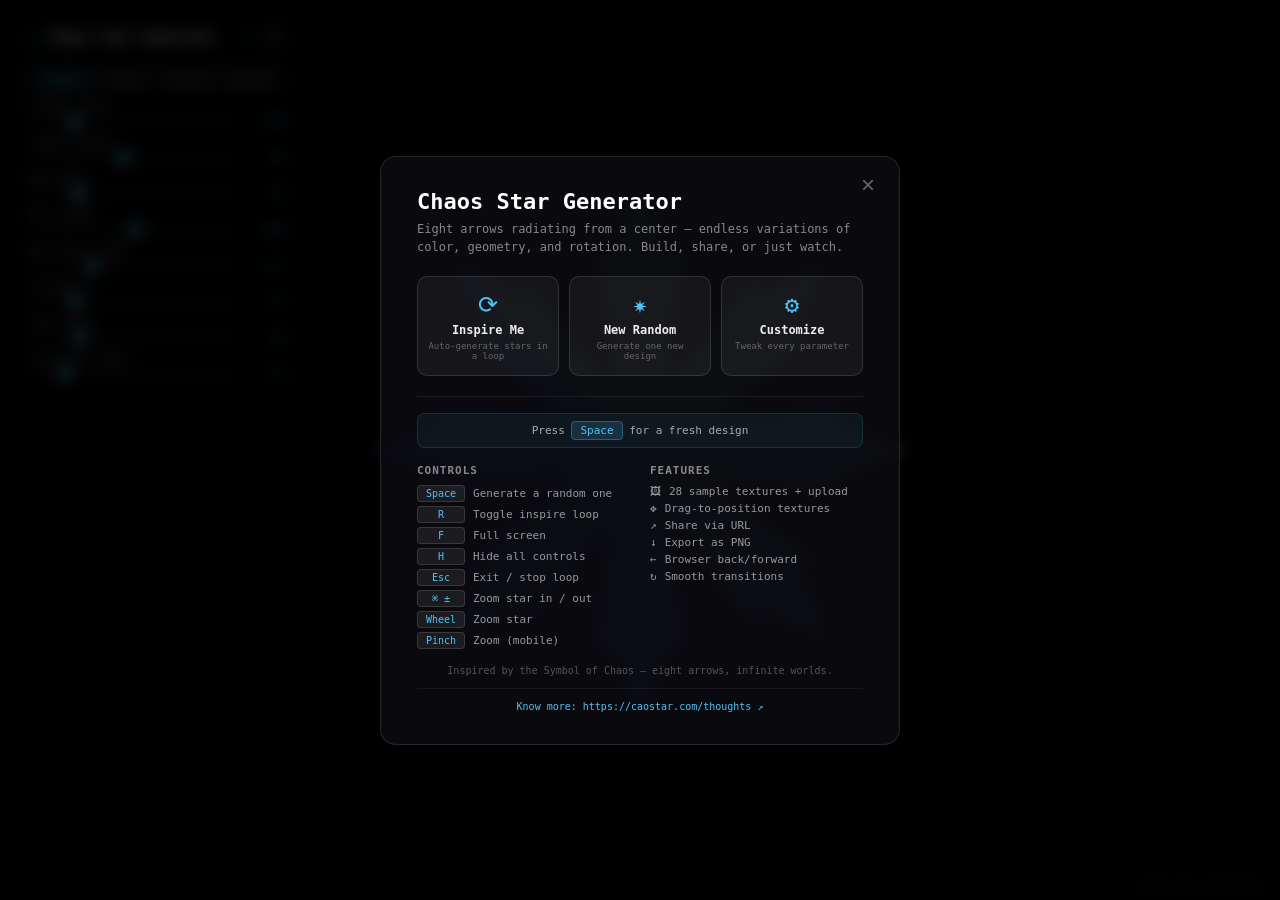
==== commit 97c251fd: "small fixes for mobile" ====
--- a/index.html
+++ b/index.html
@@ -8,13 +8,13 @@
 
   <title>Chaos Star Generator</title>
   <meta name="description" content="Generate your own Chaos Star or just get some random inspiration.">
-  <meta name="application-name" content="Chaos Star">
+  <meta name="application-name" content="Chaos Star Generator">
 
   <!-- PWA / Add to Home Screen -->
   <link rel="manifest" href="manifest.webmanifest">
   <meta name="mobile-web-app-capable" content="yes">
   <meta name="apple-mobile-web-app-capable" content="yes">
-  <meta name="apple-mobile-web-app-title" content="Chaos Star">
+  <meta name="apple-mobile-web-app-title" content="Chaos Star Generator">
   <meta name="apple-mobile-web-app-status-bar-style" content="black-translucent">
 
   <!-- Icons -->
@@ -97,12 +97,15 @@
         <button class="cp-btn hiddenOnMobile" id="goFullScreen" style="width:100%;">⛶ Full screen</button>
 
         <div class="ctrl-keys" style="margin-top:14px;">
-          <div class="ctrl-key-row"><kbd>Space</kbd><span>Generate a random one</span></div>
-          <div class="ctrl-key-row"><kbd>R</kbd><span>Toggle inspire</span></div>
-          <div class="ctrl-key-row"><kbd>F</kbd><span>Full screen</span></div>
-          <div class="ctrl-key-row"><kbd>H</kbd><span>Hide controls</span></div>
-          <div class="ctrl-key-row"><kbd>Esc</kbd><span>Exit / stop</span></div>
-          <div class="ctrl-key-row"><kbd>⌘ /Wheel</kbd><span>Zoom star</span></div>
+          <div class="ctrl-key-row clickable" data-action="random"><kbd>Space</kbd><span>Generate a random one</span></div>
+          <div class="ctrl-key-row clickable" data-action="inspire"><kbd>R</kbd><span>Toggle inspire</span></div>
+          <div class="ctrl-key-row clickable" data-action="fullscreen"><kbd>F</kbd><span>Full screen</span></div>
+          <div class="ctrl-key-row clickable" data-action="hide"><kbd>H</kbd><span>Hide controls</span></div>
+          <div class="ctrl-key-row clickable" data-action="escape"><kbd>Esc</kbd><span>Exit / stop</span></div>
+          <div class="ctrl-key-row"><kbd>Tap</kbd><span>Random star (on canvas)</span></div>
+          <div class="ctrl-key-row"><kbd>Hold</kbd><span>Save to Photos (mobile)</span></div>
+          <div class="ctrl-key-row"><kbd>⌘ ± / Wheel</kbd><span>Zoom star</span></div>
+          <div class="ctrl-key-row"><kbd>Pinch</kbd><span>Zoom (mobile)</span></div>
         </div>
       </div>
     </div>
--- a/chaos-star-generator-files/css/styles.css
+++ b/chaos-star-generator-files/css/styles.css
@@ -405,6 +405,18 @@
   text-align: center;
 }
 .ctrl-key-row span { color: #aaa; }
+
+.ctrl-key-row.clickable {
+  cursor: pointer;
+  padding: 4px 6px;
+  margin: 0 -6px;
+  border-radius: 4px;
+  transition: background 0.15s;
+  user-select: none;
+}
+.ctrl-key-row.clickable:hover { background: rgba(79, 195, 247, 0.08); }
+.ctrl-key-row.clickable:hover span { color: #4fc3f7; }
+.ctrl-key-row.clickable:active { background: rgba(79, 195, 247, 0.18); }
 
 /* --- Texture tab --- */
 .tx-mode-row {
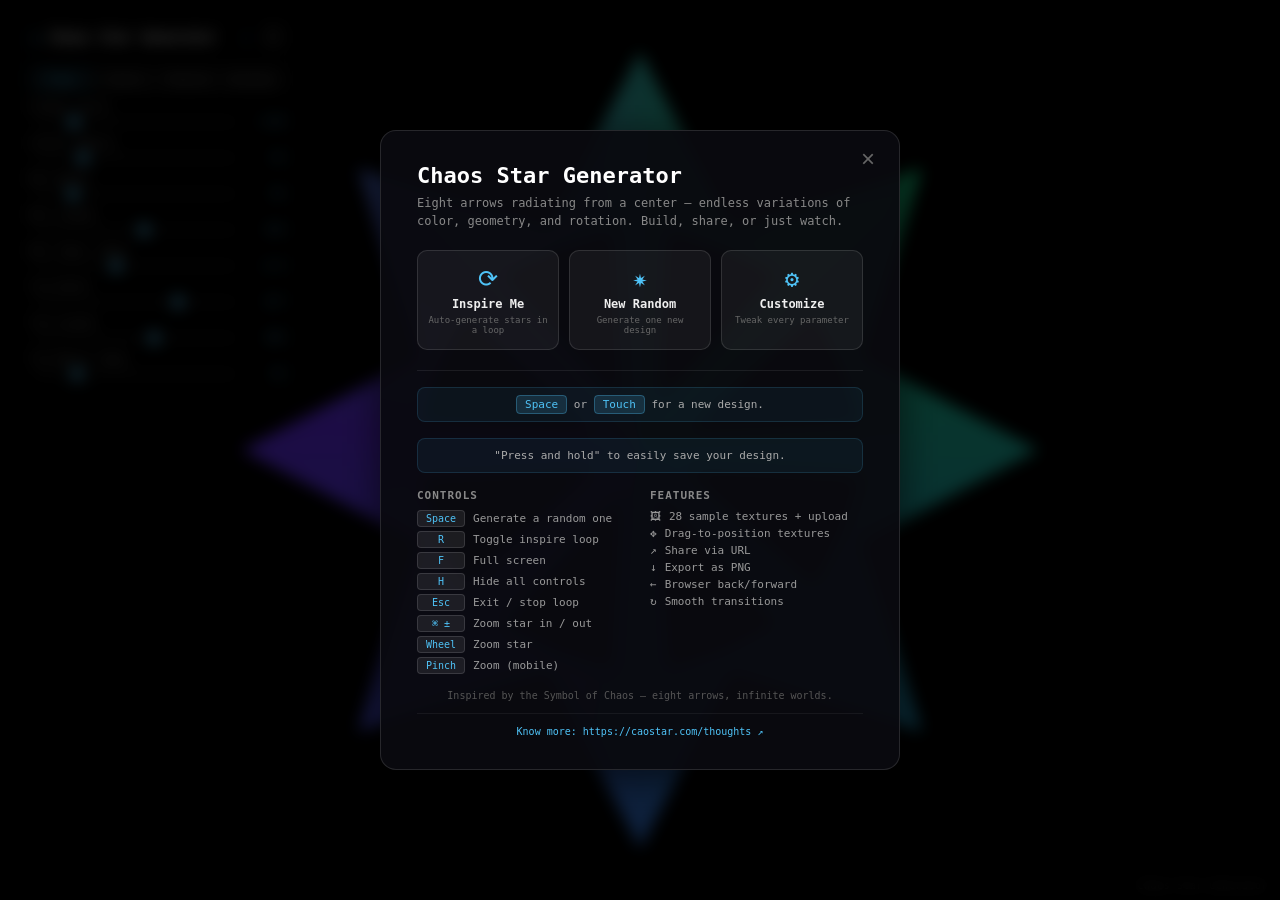
==== commit 76f8f126: "more adjusts" ====
--- a/index.html
+++ b/index.html
@@ -148,7 +148,12 @@
 
       <div class="wm-featured">
         <div class="wm-feat">
-          Press <kbd>Space</kbd> for a fresh design
+          <kbd>Space</kbd> or <kbd>Touch</kbd> for a new design.
+        </div>
+      </div>
+      <div class="wm-featured">
+        <div class="wm-feat">
+          "Press and hold" to easily save your design.
         </div>
       </div>
 
--- a/chaos-star-generator-files/css/styles.css
+++ b/chaos-star-generator-files/css/styles.css
@@ -19,6 +19,11 @@
   width: 100%;
   height: 100%;
   background: #000;
+  /* Suppress iOS native long-press callout / selection / image save menu */
+  -webkit-touch-callout: none;
+  -webkit-user-select: none;
+  -webkit-tap-highlight-color: transparent;
+  user-select: none;
 }
 
 /* --- Bottom info --- */
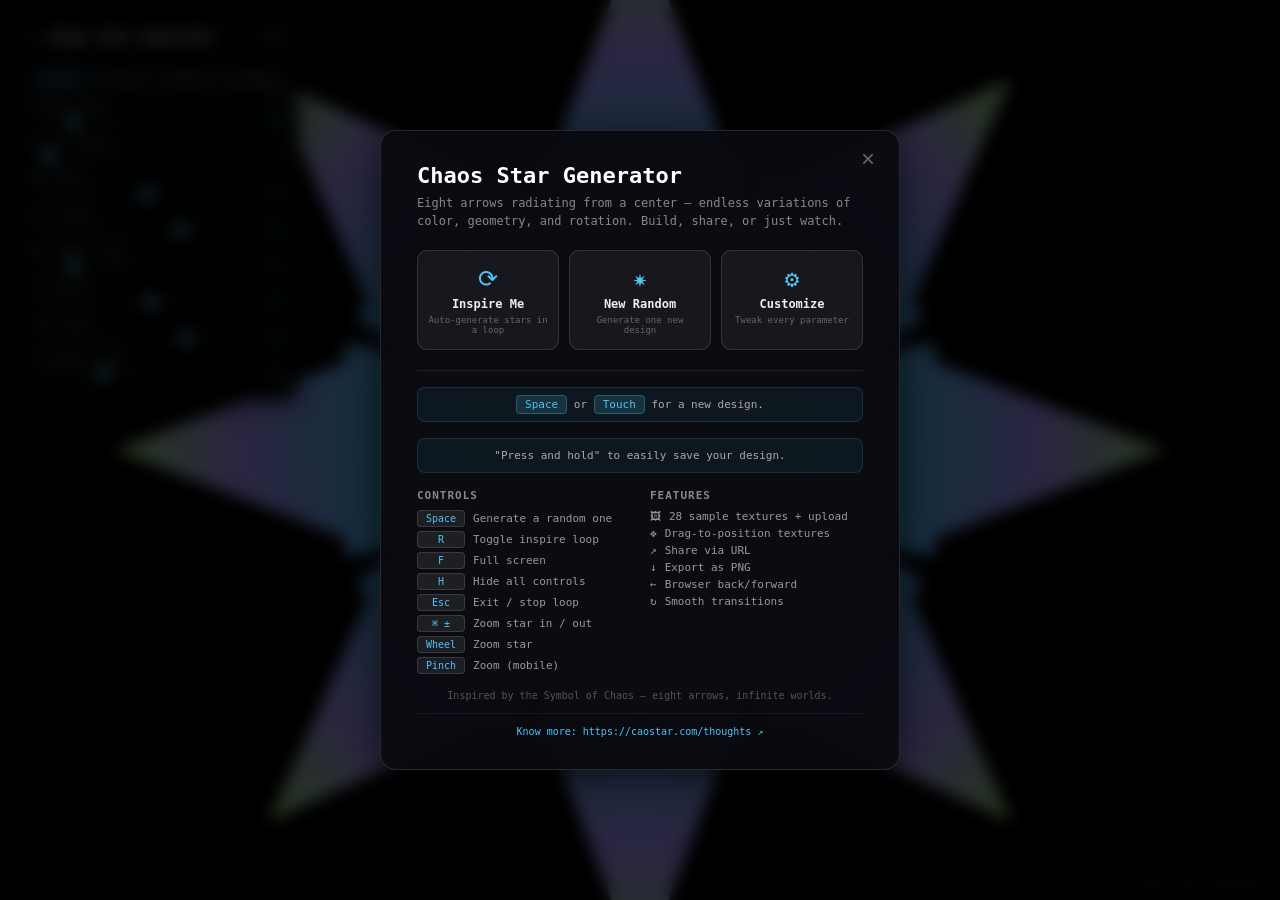
==== commit bb869093: "small text fixes" ====
--- a/index.html
+++ b/index.html
@@ -187,7 +187,7 @@
       <p class="wm-footer">Inspired by the Symbol of Chaos — eight arrows, infinite worlds.</p>
       <div class="wm-links">
         <p>
-          <a href="https://caostar.com/thoughts" target="_blank" rel="noopener">Know more: https://caostar.com/thoughts ↗</a>
+          <a href="https://caostar.com/thoughts/the-chaos-star-generator-revamped/2026/05/" target="_blank" rel="noopener">Know more: https://caostar.com/thoughts ↗</a>
         </p>
       </div>
     </div>
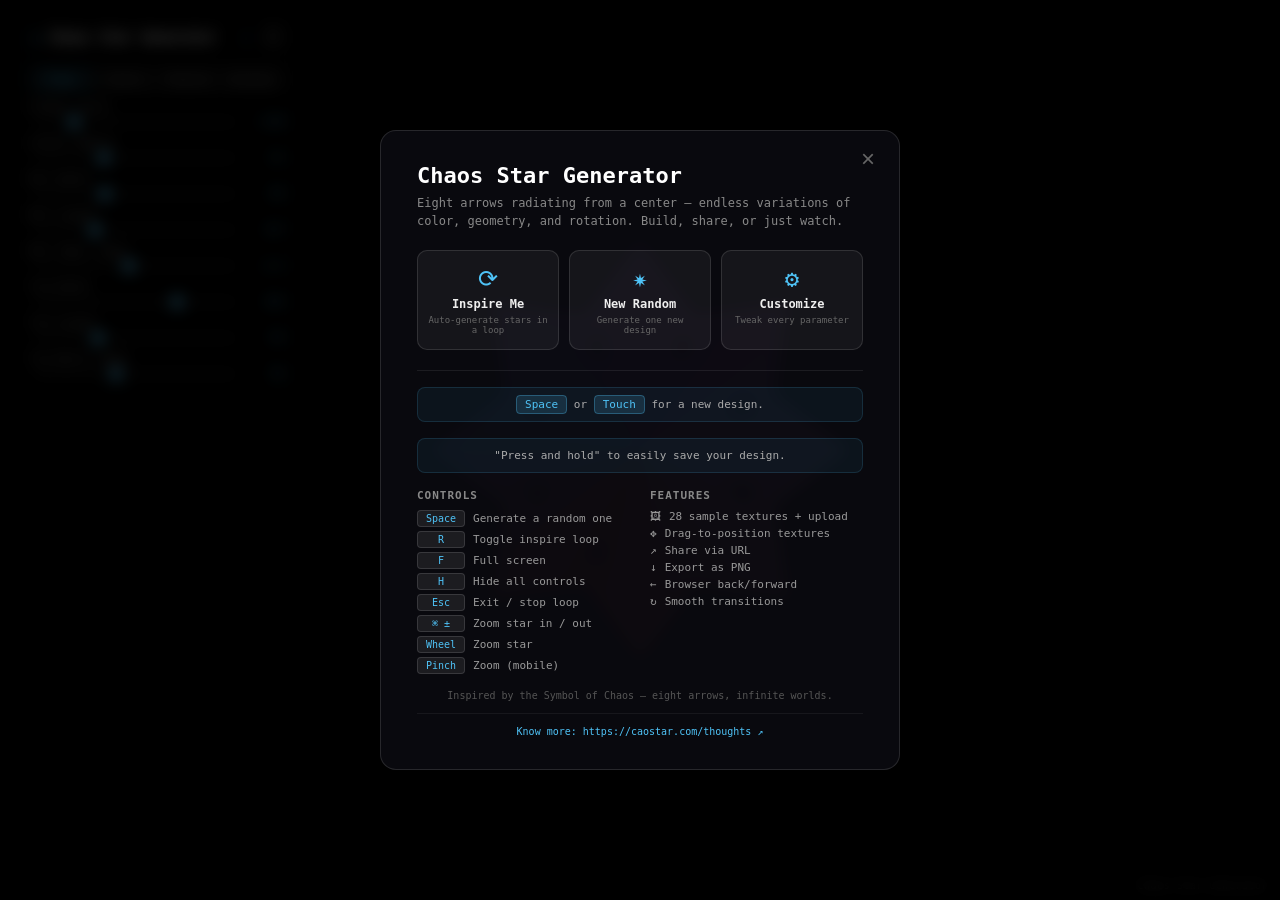
==== commit febc4558: "double tap to hide controls on mobile" ====
--- a/index.html
+++ b/index.html
@@ -97,13 +97,12 @@
         <button class="cp-btn hiddenOnMobile" id="goFullScreen" style="width:100%;">⛶ Full screen</button>
 
         <div class="ctrl-keys" style="margin-top:14px;">
-          <div class="ctrl-key-row clickable" data-action="random"><kbd>Space</kbd><span>Generate a random one</span></div>
+          <div class="ctrl-key-row clickable" data-action="random"><kbd>Space/Tap/Click</kbd><span>Generate a random one</span></div>
           <div class="ctrl-key-row clickable" data-action="inspire"><kbd>R</kbd><span>Toggle inspire</span></div>
           <div class="ctrl-key-row clickable" data-action="fullscreen"><kbd>F</kbd><span>Full screen</span></div>
-          <div class="ctrl-key-row clickable" data-action="hide"><kbd>H</kbd><span>Hide controls</span></div>
+          <div class="ctrl-key-row clickable" data-action="hide"><kbd>H or 2× Tap</kbd><span>Hide controls</span></div>
           <div class="ctrl-key-row clickable" data-action="escape"><kbd>Esc</kbd><span>Exit / stop</span></div>
-          <div class="ctrl-key-row"><kbd>Tap</kbd><span>Random star (on canvas)</span></div>
-          <div class="ctrl-key-row"><kbd>Hold</kbd><span>Save to Photos (mobile)</span></div>
+          <div class="ctrl-key-row"><kbd>Tap/Click and Hold</kbd><span>Save to Photos</span></div>
           <div class="ctrl-key-row"><kbd>⌘ ± / Wheel</kbd><span>Zoom star</span></div>
           <div class="ctrl-key-row"><kbd>Pinch</kbd><span>Zoom (mobile)</span></div>
         </div>
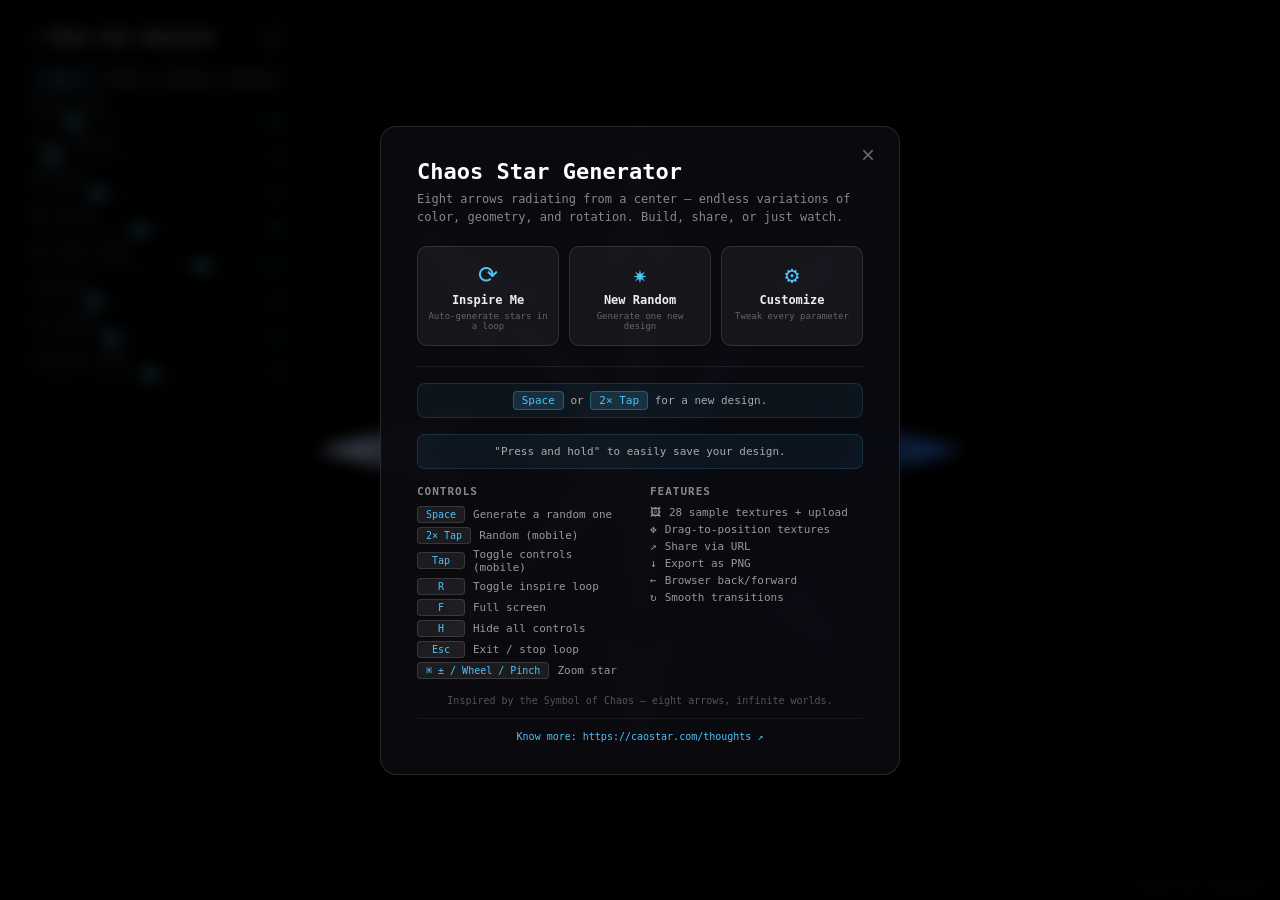
==== commit b0e20813: "better mobile" ====
--- a/index.html
+++ b/index.html
@@ -97,14 +97,13 @@
         <button class="cp-btn hiddenOnMobile" id="goFullScreen" style="width:100%;">⛶ Full screen</button>
 
         <div class="ctrl-keys" style="margin-top:14px;">
-          <div class="ctrl-key-row clickable" data-action="random"><kbd>Space/Tap/Click</kbd><span>Generate a random one</span></div>
+          <div class="ctrl-key-row clickable" data-action="random"><kbd>Space/Click/2× Tap</kbd><span>Generate a random one</span></div>
           <div class="ctrl-key-row clickable" data-action="inspire"><kbd>R</kbd><span>Toggle inspire</span></div>
           <div class="ctrl-key-row clickable" data-action="fullscreen"><kbd>F</kbd><span>Full screen</span></div>
-          <div class="ctrl-key-row clickable" data-action="hide"><kbd>H or 2× Tap</kbd><span>Hide controls</span></div>
+          <div class="ctrl-key-row clickable" data-action="hide"><kbd>H or Tap</kbd><span>Hide controls</span></div>
           <div class="ctrl-key-row clickable" data-action="escape"><kbd>Esc</kbd><span>Exit / stop</span></div>
           <div class="ctrl-key-row"><kbd>Tap/Click and Hold</kbd><span>Save to Photos</span></div>
-          <div class="ctrl-key-row"><kbd>⌘ ± / Wheel</kbd><span>Zoom star</span></div>
-          <div class="ctrl-key-row"><kbd>Pinch</kbd><span>Zoom (mobile)</span></div>
+          <div class="ctrl-key-row"><kbd>⌘ ± / Wheel / Pinch</kbd><span>Zoom</span></div>
         </div>
       </div>
     </div>
@@ -147,7 +146,7 @@
 
       <div class="wm-featured">
         <div class="wm-feat">
-          <kbd>Space</kbd> or <kbd>Touch</kbd> for a new design.
+          <kbd>Space</kbd> or <kbd>2× Tap</kbd> for a new design.
         </div>
       </div>
       <div class="wm-featured">
@@ -161,13 +160,13 @@
           <h3>Controls</h3>
           <div class="wm-keys">
             <div class="wm-key-row"><kbd>Space</kbd><span>Generate a random one</span></div>
+            <div class="wm-key-row"><kbd>2× Tap</kbd><span>Random (mobile)</span></div>
+            <div class="wm-key-row"><kbd>Tap</kbd><span>Toggle controls (mobile)</span></div>
             <div class="wm-key-row"><kbd>R</kbd><span>Toggle inspire loop</span></div>
             <div class="wm-key-row"><kbd>F</kbd><span>Full screen</span></div>
             <div class="wm-key-row"><kbd>H</kbd><span>Hide all controls</span></div>
             <div class="wm-key-row"><kbd>Esc</kbd><span>Exit / stop loop</span></div>
-            <div class="wm-key-row"><kbd>⌘ ±</kbd><span>Zoom star in / out</span></div>
-            <div class="wm-key-row"><kbd>Wheel</kbd><span>Zoom star</span></div>
-            <div class="wm-key-row"><kbd>Pinch</kbd><span>Zoom (mobile)</span></div>
+            <div class="wm-key-row"><kbd>⌘ ± / Wheel / Pinch</kbd><span>Zoom star</span></div>
           </div>
         </div>
         <div class="wm-section">
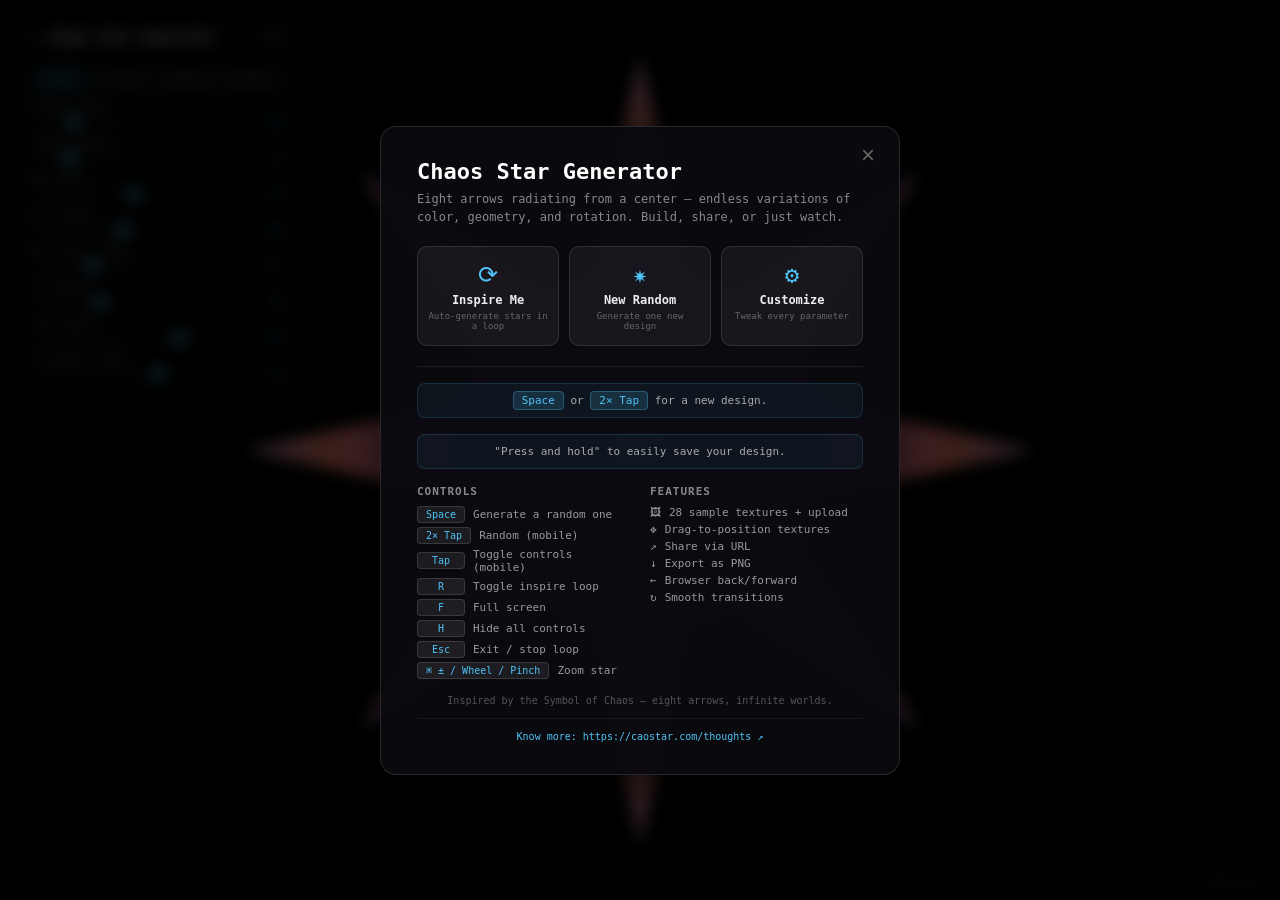
==== commit 30c51826: "Replace bottom-right brand text with "Know more" link Match styling to caostar.com/chaos-follows-you" ====
--- a/index.html
+++ b/index.html
@@ -109,9 +109,10 @@
     </div>
   </div>
 
-  <div id="bottomInfos">
-    <span class="simpleText">Chaos Star Generator</span>
-  </div>
+  <a id="know-more-link"
+     href="https://caostar.com/thoughts/the-chaos-star-generator-revamped/2026/05/"
+     target="_blank"
+     rel="noopener">Know more</a>
 
   <div id="toast"></div>
 
--- a/chaos-star-generator-files/css/styles.css
+++ b/chaos-star-generator-files/css/styles.css
@@ -26,19 +26,19 @@
   user-select: none;
 }
 
-/* --- Bottom info --- */
-#bottomInfos {
+/* --- "Know more" link (matches caostar /chaos-follows-you/) --- */
+#know-more-link {
   position: fixed;
-  bottom: 8px;
-  right: 12px;
-  z-index: 10;
-  pointer-events: none;
-}
-.simpleText {
-  font-size: 10px;
-  color: #555;
-  letter-spacing: 0.5px;
-}
+  bottom: 12px;
+  right: 16px;
+  color: rgba(255, 255, 255, 0.35);
+  font-family: 'SF Mono', 'Fira Code', monospace;
+  font-size: 11px;
+  text-decoration: none;
+  z-index: 10000;
+  transition: color 0.2s;
+}
+#know-more-link:hover { color: rgba(79, 195, 247, 0.8); }
 
 /* --- Glass control panel (matches caostar /chaos-follows-you/) --- */
 .cp-panel {
@@ -466,7 +466,7 @@
 
 /* Hide controls (H key) */
 .controls-hidden #controls-panel,
-.controls-hidden #bottomInfos { display: none; }
+.controls-hidden #know-more-link { display: none; }
 
 /* Toast */
 #toast {
@@ -724,6 +724,10 @@
     right: 8px;
     width: auto;
     max-width: calc(100vw - 16px);
+    /* Transparent panel on mobile so the star stays visible while editing */
+    background: rgba(0, 0, 0, 0.55);
+    backdrop-filter: none;
+    -webkit-backdrop-filter: none;
   }
   .cp-body {
     width: 100%;
@@ -751,7 +755,8 @@
   .gradient-stops-list { max-height: 180px; }
   .gradient-stop-row { grid-template-columns: 36px 1fr 36px 24px; gap: 8px; }
 
-  #bottomInfos { display: none; }
+  /* On mobile, panel can sit at the bottom; nudge link out of overlap */
+  #know-more-link { bottom: 8px; right: 10px; font-size: 10px; }
 
   /* Welcome modal */
   .wm-card {
